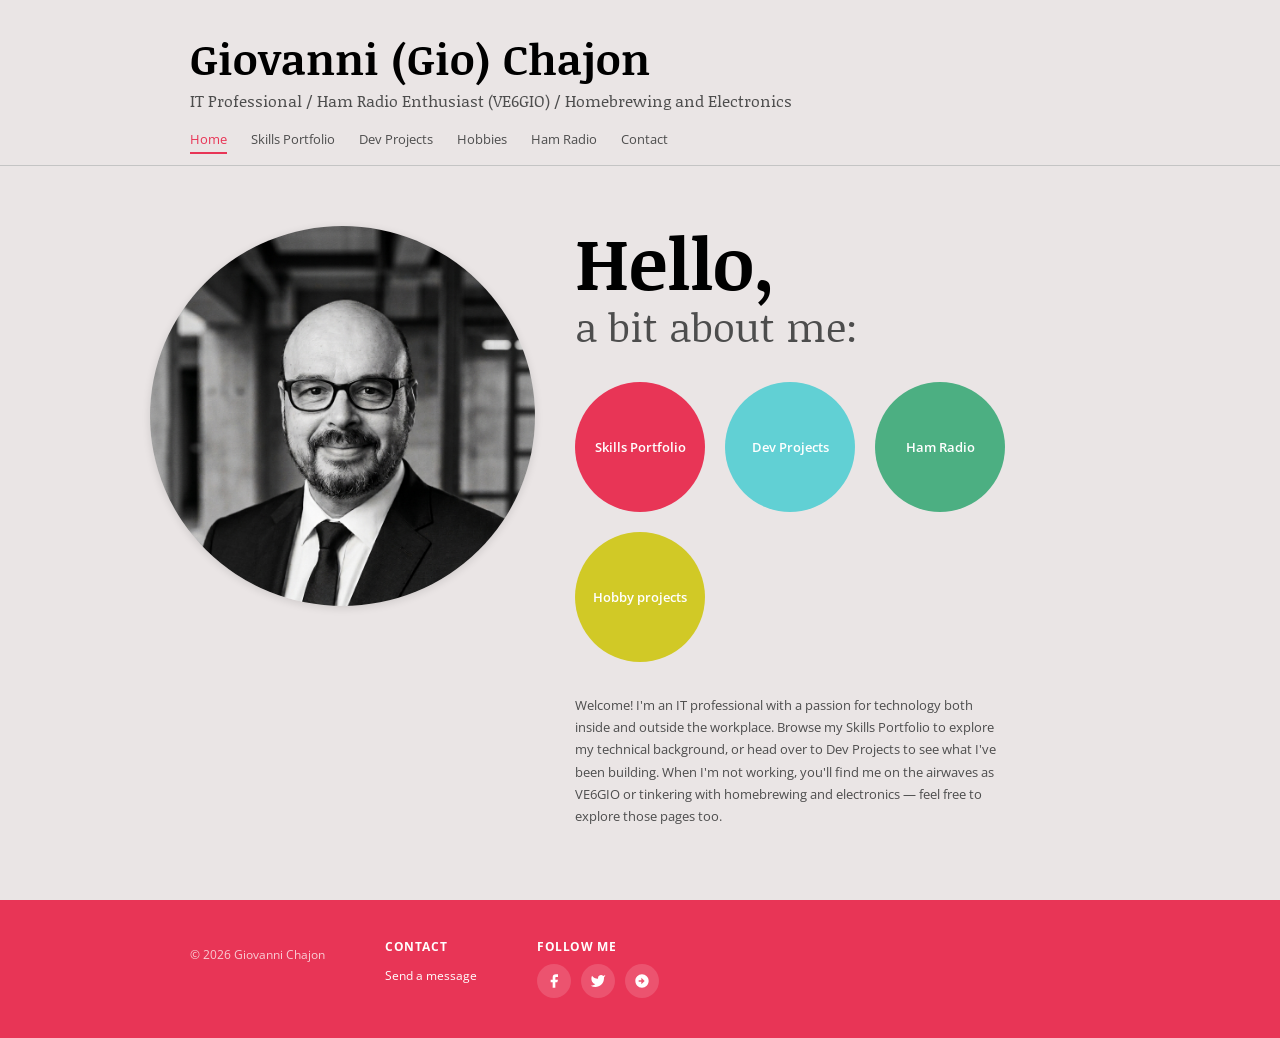
==== index.html @ 520179c6 "Fix the header for all pages" ====
<!DOCTYPE html>
<html lang="en">
<head>
  <meta charset="utf-8">
  <meta name="viewport" content="width=device-width, initial-scale=1">
  <meta http-equiv="X-UA-Compatible" content="IE=edge">
  <title>Giovanni (Gio) Chajon — Home</title>

  <!-- =====================================================
       FONTS — Noticia Text (headings) + Open Sans (body)
       To swap fonts: change the Google Fonts URL below and
       update --font-heading / --font-body in style.css
  ===================================================== -->
  <link
    rel="preconnect"
    href="https://fonts.googleapis.com"
  >
  <link
    rel="preconnect"
    href="https://fonts.gstatic.com"
    crossorigin
  >
  <link
    href="https://fonts.googleapis.com/css2?family=Noticia+Text:ital,wght@0,400;0,700;1,400;1,700&family=Open+Sans:ital,wght@0,400;0,700;1,400;1,700&display=swap"
    rel="stylesheet"
  >

  <!-- =====================================================
       SITE STYLESHEET — colours, fonts, layout
       Everything visual lives in assets/style.css
  ===================================================== -->
  <link rel="stylesheet" href="assets/style.css">

  <!-- TODO: Add your favicon here -->
  <!-- <link rel="icon" href="assets/favicon.ico"> -->

  <!-- Open Graph / Social sharing meta tags -->
  <meta property="og:title"     content="Giovanni Chajon">
  <meta property="og:site_name" content="Giovanni Chajon">
  <meta property="og:type"      content="website">
  <meta name="twitter:card"     content="summary_large_image">
  <meta name="twitter:title"    content="Giovanni Chajon">
</head>

<body>
  <div class="site-wrapper">

    <!-- =====================================================
         HEADER — name, subtitle, navigation
         To add a nav link: copy one <li> inside <ul> below
    ===================================================== -->
    <site-header>
      <div class="header-inner">

        <h1 class="site-title">
          <a href="index.html">Giovanni (Gio) Chajon</a>
        </h1>

        <p class="site-subtitle">
          IT Professional /
          Ham Radio Enthusiast (VE6GIO) /
          Homebrewing and Electronics
        </p>

        <!-- NAV — add/remove <li> items here -->
        <nav class="site-nav" aria-label="Main navigation">
          <ul>
            <li><a href="index.html"    class="active">Home</a></li>
            <li><a href="resume.html"              >Skills Portfolio</a></li>
            <li><a href="projects.html"            >Dev Projects</a></li>
            <li><a href="hobbies.htm"              >Hobbies</a></li>
            <li><a href="hamradio.htm"             >Ham Radio</a></li>
            <li><a href="contact.html"             >Contact</a></li>
          </ul>
        </nav>

      </div>
    </site-header><!-- /site-header -->


    <!-- =====================================================
         MAIN CONTENT
    ===================================================== -->
    <main>
      <div class="page-content">

        <!-- HOME GRID: photo on the left, intro on the right -->
        <div class="home-grid">

          <!-- -------------------------------------------
               PROFILE PHOTO
               Replace src with your own image path.
               Shape is controlled by .home-photo in
               style.css section 7 (currently circular).
          ------------------------------------------- -->
          <img
            class="home-photo"
            src="assets/giopro.png"
            alt="Giovanni (Gio) Chajon"
            width="385"
            height="380"
            style="object-fit: cover; object-position: center 20%;"
          >

          <!-- -------------------------------------------
               INTRO COLUMN
          ------------------------------------------- -->
          <div class="home-intro">

            <h2>Hello,</h2>
            <h3>a bit about me:</h3>

            <!-- CTA CIRCLE BUTTONS
                 To add a button: copy one <a> block below,
                 set href and label, then pick a colour class:
                   btn-red   — coral / primary
                   btn-teal  — teal
                   btn-green — sage green
                   btn-gold  — gold / yellow
            -->
            <div class="home-buttons">

              <!-- Button 1: Skills Portfolio -->
              <a
                href="resume.html"
                class="btn-circle btn-red"
                aria-label="Skills Portfolio"
              >
                Skills Portfolio
              </a>

              <!-- Button 2: Dev Projects -->
              <a
                href="projects.html"
                class="btn-circle btn-teal"
                aria-label="Dev Projects"
              >
                Dev Projects
              </a>

              <!-- Button 3: Ham Radio (new — green)
                   Update href and label for your content.
              -->
              <a
                href="hamradio.htm"
                class="btn-circle btn-green"
                aria-label="Ham Radio"
              >
                Ham Radio
              </a>

              <!-- Button 4: Hobby projects -->
              <a
                href="hobbies.htm"
                class="btn-circle btn-gold"
                aria-label="Hobby projects"
              >
                Hobby projects
              </a>

              <!-- ADD MORE BUTTONS HERE
                   Copy the block above and change:
                     href       — destination URL
                     class      — pick a colour (see list above)
                     aria-label — screen-reader label
                     inner text — visible button label
              -->

            </div><!-- /home-buttons -->

            <!-- DESCRIPTION PARAGRAPH
                 Update this text to change the home blurb.
            -->
            <p class="home-description">
              Welcome! I'm an IT professional with a passion for technology
              both inside and outside the workplace. Browse my Skills Portfolio
              to explore my technical background, or head over to Dev Projects
              to see what I've been building. When I'm not working, you'll find
              me on the airwaves as VE6GIO or tinkering with homebrewing and
              electronics — feel free to explore those pages too.
            </p>

          </div><!-- /home-intro -->

        </div><!-- /home-grid -->

      </div><!-- /page-content -->
    </main>


    <!-- =====================================================
         FOOTER
         To add a column: copy one <div class="footer-col">
         block and update the heading + content inside it.
    ===================================================== -->
    <site-footer>
      <div class="footer-inner">

        <!-- Column 1: Copyright -->
        <div class="footer-col">
          <p class="footer-copy">&copy; 2026 Giovanni Chajon</p>
        </div>
        <!-- Column 3: Contact link -->
        <div class="footer-col">
          <h4>Contact</h4>
          <a href="contact.html">Send a message</a>
        </div>

        <!-- Column 4: Social icons
             To add an icon: copy one <a> block below,
             update href + aria-label, swap the SVG <path>.
        -->
        <div class="footer-col">
          <h4>Follow me</h4>
          <div class="footer-social">

            <!-- Facebook -->
            <a
              href="https://www.facebook.com/gchajon"
              target="_blank"
              aria-label="Facebook"
            >
              <svg viewBox="0 0 24 24" aria-hidden="true">
                <path d="M18 2h-3a5 5 0 0 0-5 5v3H7v4h3v8h4
                         v-8h3l1-4h-4V7a1 1 0 0 1 1-1h3z"/>
              </svg>
            </a>

            <!-- Twitter / X -->
            <a
              href="https://twitter.com/gchajon"
              target="_blank"
              aria-label="Twitter"
            >
              <svg viewBox="0 0 24 24" aria-hidden="true">
                <path d="M23 3a10.9 10.9 0 0 1-3.14 1.53
                         4.48 4.48 0 0 0-7.86 3v1
                         A10.66 10.66 0 0 1 3 4s-4 9 5 13
                         a11.64 11.64 0 0 1-7 2
                         c9 5 20 0 20-11.5
                         a4.5 4.5 0 0 0-.08-.83
                         A7.72 7.72 0 0 0 23 3z"/>
              </svg>
            </a>

            <!-- Google+ / replace href with LinkedIn if preferred -->
            <a
              href="https://plus.google.com/+GiovanniChajon"
              target="_blank"
              aria-label="Google+"
            >
              <svg viewBox="0 0 24 24" aria-hidden="true">
                <path d="M12 2C6.48 2 2 6.48 2 12
                         s4.48 10 10 10 10-4.48 10-10
                         S17.52 2 12 2zm-1 15v-4H7
                         v-2h4V7l5 5-5 5z"/>
              </svg>
            </a>

            <!-- ADD MORE SOCIAL ICONS HERE -->

          </div><!-- /footer-social -->
        </div><!-- /footer-col -->

      </div><!-- /footer-inner -->
    </site-footer><!-- /site-footer -->

  </div><!-- /site-wrapper -->
</body>
</html>
---- assets/style.css ----
/* ============================================================
   chajon.ca — Shared Stylesheet
   ============================================================
   Edit this file to restyle the entire site at once.

   TABLE OF CONTENTS
   1. Design Tokens  (colours, fonts, spacing — change these first)
   2. Reset & Base
   3. Layout
   4. Header & Nav
   5. Footer
   6. Buttons
   7. Page: Home
   8. Page: Resume
   9. Page: Projects
   10. Page: Contact
   11. Responsive
   ============================================================ */


/* ============================================================
   1. DESIGN TOKENS
   ============================================================ */

:root {
  /* Colours — sourced from the original Wix palette */
  --clr-bg:           #eae5e5;   /* page background (warm off-white) */
  --clr-surface:      #ffffff;   /* card / panel background */
  --clr-accent-red:   #e83556;   /* primary buttons, footer bar */
  --clr-accent-red-dk:#9b2439;   /* button hover */
  --clr-accent-teal:  #61d0d4;   /* secondary buttons, icons */
  --clr-accent-teal-dk: #41898d; /* secondary hover */
  --clr-accent-gold:  #d1c926;   /* tertiary button */
  --clr-accent-gold-dk: #8b8619; /* tertiary hover */
  --clr-accent-green:    #4caf82; /* quaternary button — sage green */
  --clr-accent-green-dk: #357a5a; /* quaternary hover */
  --clr-text:         #4d4d4d;   /* body copy */
  --clr-text-dark:    #000000;   /* headings */
  --clr-text-light:   #ffffff;   /* text on dark surfaces */
  --clr-border:       #c4c4c4;

  /* Typography */
  --font-heading:     'Noticia Text', Georgia, serif;
  --font-body:        'Open Sans', Arial, sans-serif;

  /* Spacing */
  --max-width:        980px;
  --header-pad:       35px 40px 15px;
  --section-pad:      60px 40px;
  --footer-pad:       40px;

  /* Misc */
  --radius-btn:       50%;       /* round buttons — change to e.g. 6px for pill */
  --btn-size:         130px;
  --shadow-card:      0 2px 8px rgba(0,0,0,.12);
  --transition:       0.2s ease;
}


/* ============================================================
   2. RESET & BASE
   ============================================================ */

*, *::before, *::after { box-sizing: border-box; }

html, body {
  margin: 0;
  padding: 0;
  min-height: 100%;
}

body {
  background-color: var(--clr-bg);
  font-family: var(--font-body);
  font-size: 14px;
  line-height: 1.6;
  color: var(--clr-text);
  -webkit-font-smoothing: antialiased;
}

h1, h2, h3, h4, h5, h6 {
  font-family: var(--font-heading);
  color: var(--clr-text-dark);
  margin: 0 0 0.5em;
  line-height: 1.2;
}

p { margin: 0 0 1em; }
a { color: inherit; text-decoration: none; cursor: pointer; }
a:hover { text-decoration: underline; }
img { display: block; max-width: 100%; }
ul { list-style: none; margin: 0; padding: 0; }


/* ============================================================
   3. LAYOUT
   ============================================================ */

.site-wrapper {
  display: flex;
  flex-direction: column;
  min-height: 100vh;
}

.container {
  max-width: var(--max-width);
  margin: 0 auto;
  width: 100%;
  padding: 0 20px;
}

main {
  flex: 1;
  padding: var(--section-pad);
}

.page-content {
  max-width: var(--max-width);
  margin: 0 auto;
}


/* ============================================================
   4. HEADER & NAV
   ============================================================ */

site-header {
  display: block;
  background-color: var(--clr-bg);
  border-bottom: 1px solid var(--clr-border);
}

.header-inner {
  max-width: var(--max-width);
  margin: 0 auto;
  padding: var(--header-pad);
}

.site-title {
  font-family: var(--font-heading);
  font-size: 43px;
  font-weight: bold;
  color: var(--clr-text-dark);
  margin: 0;
  line-height: 1.1;
}

.site-title a:hover { text-decoration: none; opacity: 0.85; }

.site-subtitle {
  font-family: var(--font-heading);
  font-size: 16px;
  font-weight: normal;
  color: var(--clr-text);
  margin: 6px 0 0;
}

nav.site-nav {
  margin-top: 14px;
}

nav.site-nav ul {
  display: flex;
  gap: 24px;
  flex-wrap: wrap;
}

nav.site-nav a {
  font-family: var(--font-body);
  font-size: 13px;
  color: var(--clr-text);
  padding: 4px 0;
  border-bottom: 2px solid transparent;
  transition: border-color var(--transition), color var(--transition);
}

nav.site-nav a:hover,
nav.site-nav a.active {
  color: var(--clr-accent-red);
  border-bottom-color: var(--clr-accent-red);
  text-decoration: none;
}


/* ============================================================
   5. FOOTER
   ============================================================ */

site-footer {
  display: block;
  background-color: var(--clr-accent-red);
  color: var(--clr-text-light);
}

.footer-inner {
  max-width: var(--max-width);
  margin: 0 auto;
  padding: var(--footer-pad) 40px;
  display: flex;
  align-items: flex-start;
  gap: 60px;
  flex-wrap: wrap;
}

.footer-col h4 {
  font-family: var(--font-body);
  font-size: 12px;
  font-weight: bold;
  color: var(--clr-text-light);
  text-transform: uppercase;
  letter-spacing: 0.05em;
  margin: 0 0 10px;
}

.footer-col p,
.footer-col a {
  font-size: 12px;
  color: var(--clr-text-light);
  line-height: 1.8;
}

.footer-col a:hover { text-decoration: underline; }

.footer-social {
  display: flex;
  gap: 10px;
  margin-top: 6px;
}

.footer-social a {
  display: flex;
  align-items: center;
  justify-content: center;
  width: 34px;
  height: 34px;
  border-radius: 50%;
  background: rgba(255,255,255,.15);
  transition: background var(--transition);
}

.footer-social a:hover {
  background: rgba(255,255,255,.35);
  text-decoration: none;
}

.footer-social svg {
  width: 16px;
  height: 16px;
  fill: var(--clr-text-light);
}

.footer-copy {
  font-size: 11px;
  opacity: 0.75;
  margin-top: 4px;
}


/* ============================================================
   6. BUTTONS
   ============================================================ */

.btn-circle {
  display: inline-flex;
  align-items: center;
  justify-content: center;
  width: var(--btn-size);
  height: var(--btn-size);
  border-radius: var(--radius-btn);
  font-family: var(--font-body);
  font-size: 13px;
  font-weight: 600;
  color: var(--clr-text-light);
  text-align: center;
  cursor: pointer;
  border: none;
  transition: background-color var(--transition), transform var(--transition);
  text-decoration: none;
  line-height: 1.3;
  padding: 12px;
}

.btn-circle:hover {
  transform: scale(1.05);
  text-decoration: none;
}

.btn-red   { background-color: var(--clr-accent-red); }
.btn-red:hover { background-color: var(--clr-accent-red-dk); }

.btn-teal  { background-color: var(--clr-accent-teal); }
.btn-teal:hover { background-color: var(--clr-accent-teal-dk); }

.btn-gold  { background-color: var(--clr-accent-gold); }
.btn-gold:hover { background-color: var(--clr-accent-gold-dk); }

.btn-green { background-color: var(--clr-accent-green); }
.btn-green:hover { background-color: var(--clr-accent-green-dk); }

/* Standard rectangular button (contact form, etc.) */
.btn {
  display: inline-block;
  padding: 10px 28px;
  background-color: var(--clr-accent-red);
  color: var(--clr-text-light);
  font-family: var(--font-body);
  font-size: 14px;
  font-weight: 600;
  border: none;
  border-radius: 4px;
  cursor: pointer;
  transition: background-color var(--transition);
}

.btn:hover { background-color: var(--clr-accent-red-dk); text-decoration: none; }


/* ============================================================
   7. PAGE: HOME  (index.html)
   ============================================================ */

.home-grid {
  display: grid;
  grid-template-columns: 385px 1fr;
  gap: 40px;
  align-items: start;
}

.home-photo {
  width: 385px;
  height: 380px;
  object-fit: cover;
  border-radius: 50%;
  box-shadow: var(--shadow-card);
  /* Change border-radius to 0 for a square photo */
}

.home-intro h2 {
  font-size: 72px;
  font-weight: bold;
  margin-bottom: 4px;
  line-height: 1;
}

.home-intro h3 {
  font-size: 40px;
  font-weight: normal;
  color: var(--clr-text);
  margin-bottom: 32px;
}

.home-buttons {
  display: flex;
  gap: 20px;
  flex-wrap: wrap;
  margin-bottom: 32px;
}

.home-description {
  font-size: 13px;
  color: var(--clr-text);
  max-width: 430px;
  line-height: 1.7;
}


/* ============================================================
   8. PAGE: RESUME  (resume.html)
   ============================================================ */

.resume-header {
  margin-bottom: 40px;
}

.resume-header h1 {
  font-size: 36px;
  margin-bottom: 12px;
}

.resume-header .linkedin-link {
  display: inline-flex;
  align-items: center;
  gap: 6px;
  color: var(--clr-accent-teal-dk);
  font-weight: 600;
  font-size: 14px;
}

.resume-header .linkedin-link:hover { text-decoration: underline; }

.resume-intro {
  font-size: 14px;
  max-width: 700px;
  margin-bottom: 40px;
  line-height: 1.8;
}

.resume-sections {
  display: grid;
  grid-template-columns: 1fr 1fr;
  gap: 32px;
}

.resume-card {
  background: var(--clr-surface);
  border-radius: 8px;
  padding: 28px 32px;
  box-shadow: var(--shadow-card);
}

.resume-card h3 {
  font-size: 20px;
  margin-bottom: 12px;
  color: var(--clr-accent-red-dk);
}

.resume-card p, .resume-card li {
  font-size: 13px;
  line-height: 1.7;
  color: var(--clr-text);
}

.resume-card ul {
  list-style: disc;
  padding-left: 18px;
  margin-top: 8px;
}

.resume-card ul li { margin-bottom: 6px; }

.resume-card a {
  color: var(--clr-accent-teal-dk);
}

.resume-card a:hover { text-decoration: underline; }

.resume-education {
  margin-top: 32px;
}

.resume-education h2 {
  font-size: 24px;
  margin-bottom: 20px;
}

.edu-item {
  background: var(--clr-surface);
  border-radius: 8px;
  padding: 24px 32px;
  box-shadow: var(--shadow-card);
  margin-bottom: 16px;
}

.edu-item h4 {
  font-size: 16px;
  margin-bottom: 4px;
}

.edu-item .edu-years {
  font-size: 12px;
  color: var(--clr-accent-teal-dk);
  font-weight: 600;
  margin-bottom: 8px;
}

.edu-item p {
  font-size: 13px;
  color: var(--clr-text);
}

.edu-item a { color: var(--clr-accent-teal-dk); }
.edu-item a:hover { text-decoration: underline; }


/* ============================================================
   9. PAGE: PROJECTS  (projects.html)
   ============================================================ */

.projects-header h1 {
  font-size: 36px;
  margin-bottom: 32px;
  letter-spacing: 0.04em;
}

.projects-grid {
  display: grid;
  grid-template-columns: repeat(auto-fill, minmax(280px, 1fr));
  gap: 24px;
}

.project-card {
  background: var(--clr-surface);
  border-radius: 8px;
  padding: 28px 28px 24px;
  box-shadow: var(--shadow-card);
  display: flex;
  flex-direction: column;
}

.project-card h3 {
  font-size: 17px;
  margin-bottom: 10px;
  color: var(--clr-accent-red-dk);
}

.project-card p {
  font-size: 13px;
  line-height: 1.7;
  color: var(--clr-text);
  flex: 1;
}

.project-card .tech-tag {
  display: inline-block;
  margin-top: 14px;
  font-size: 11px;
  font-weight: 600;
  color: var(--clr-accent-teal-dk);
  background: rgba(97,208,212,.12);
  padding: 3px 8px;
  border-radius: 3px;
}

.projects-cta {
  margin-top: 48px;
  text-align: center;
  font-size: 16px;
}

.projects-cta a {
  color: var(--clr-accent-red);
  font-weight: 600;
  font-size: 16px;
}

.projects-cta a:hover { text-decoration: underline; }


/* ============================================================
   10. PAGE: CONTACT  (contact.html)
   ============================================================ */

.contact-grid {
  display: grid;
  grid-template-columns: 1fr 1fr;
  gap: 60px;
  align-items: start;
}

.contact-info h1 {
  font-size: 36px;
  margin-bottom: 24px;
}

.contact-detail {
  margin-bottom: 20px;
}

.contact-detail h4 {
  font-size: 13px;
  font-weight: 700;
  text-transform: uppercase;
  letter-spacing: 0.05em;
  color: var(--clr-text-dark);
  margin-bottom: 4px;
}

.contact-detail a, .contact-detail p {
  font-size: 15px;
  color: var(--clr-text);
}

.contact-detail a:hover { text-decoration: underline; }

/* Contact form */
.contact-form h2 {
  font-size: 22px;
  margin-bottom: 20px;
}

.form-group {
  margin-bottom: 16px;
}

.form-group label {
  display: block;
  font-size: 12px;
  font-weight: 600;
  text-transform: uppercase;
  letter-spacing: 0.05em;
  color: var(--clr-text);
  margin-bottom: 6px;
}

.form-group input,
.form-group textarea {
  width: 100%;
  padding: 10px 14px;
  font-family: var(--font-body);
  font-size: 14px;
  border: 1px solid var(--clr-border);
  border-radius: 4px;
  background: var(--clr-surface);
  color: var(--clr-text-dark);
  transition: border-color var(--transition);
}

.form-group input:focus,
.form-group textarea:focus {
  outline: none;
  border-color: var(--clr-accent-teal);
}

.form-group textarea {
  min-height: 120px;
  resize: vertical;
}

.form-success {
  display: none;
  padding: 12px 16px;
  background: #d4edda;
  color: #155724;
  border-radius: 4px;
  font-size: 14px;
  margin-top: 12px;
}


/* ============================================================
   11. RESPONSIVE
   ============================================================ */

@media (max-width: 768px) {

  main { padding: 40px 20px; }

  .site-title { font-size: 28px; }

  /* Home */
  .home-grid {
    grid-template-columns: 1fr;
  }

  .home-photo {
    width: 200px;
    height: 200px;
    margin: 0 auto;
  }

  .home-intro h2 { font-size: 48px; }
  .home-intro h3 { font-size: 26px; }

  /* Resume */
  .resume-sections { grid-template-columns: 1fr; }

  /* Projects */
  .projects-grid { grid-template-columns: 1fr; }

  /* Contact */
  .contact-grid { grid-template-columns: 1fr; }

  /* Footer */
  .footer-inner { flex-direction: column; gap: 30px; }
}

@media (max-width: 480px) {
  .home-buttons { flex-direction: column; align-items: flex-start; }
  .btn-circle { width: 110px; height: 110px; font-size: 12px; }
  nav.site-nav ul { gap: 14px; }
}
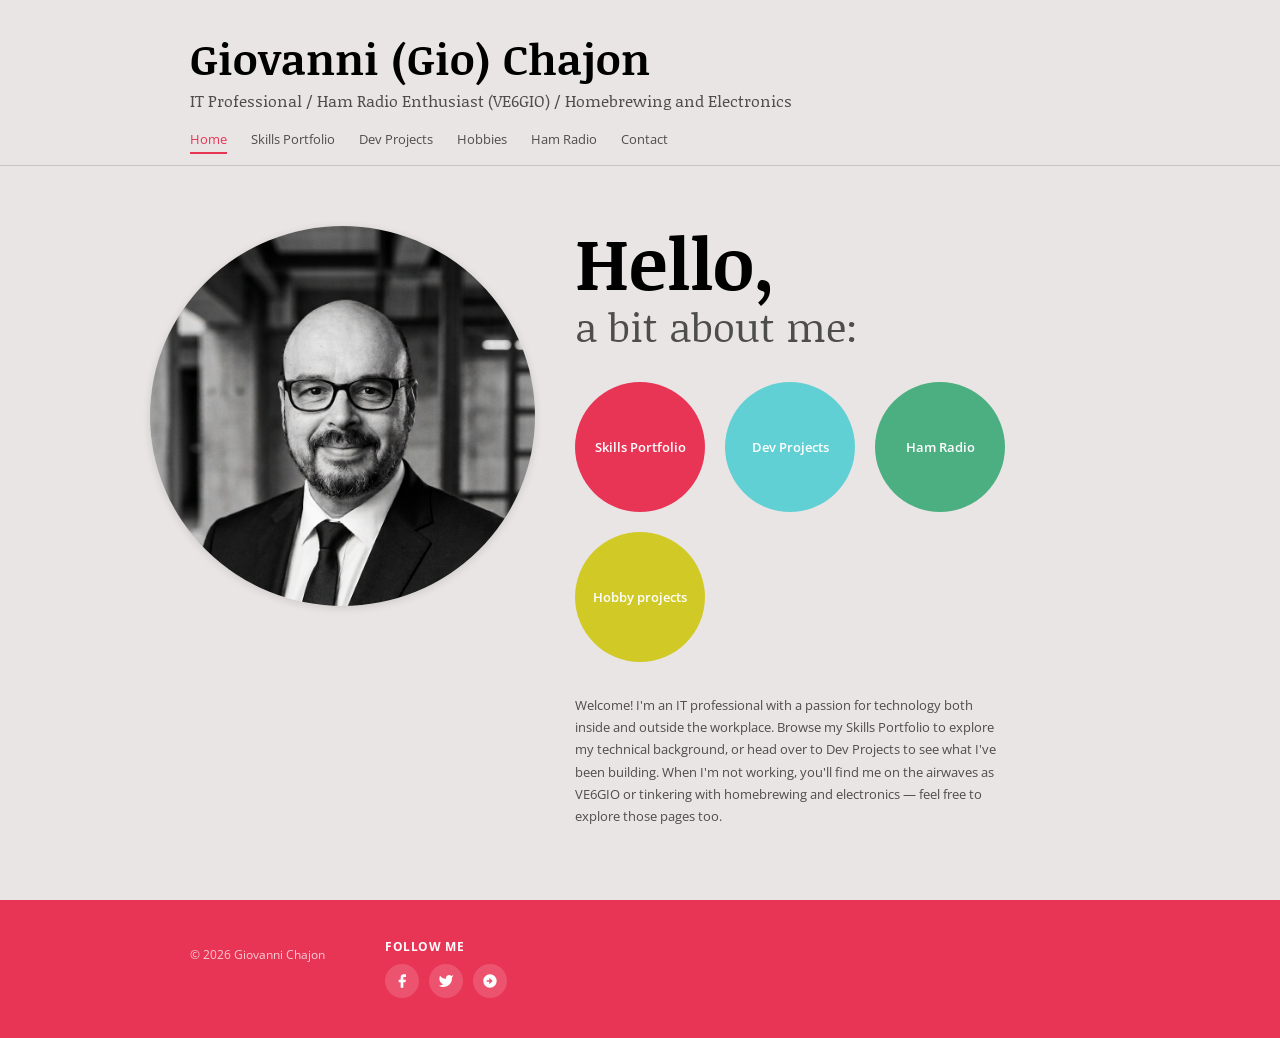
==== commit e0080050: "Removed the contact word from the footer and added the let's talk button" ====
--- a/index.html
+++ b/index.html
@@ -200,11 +200,6 @@
         <div class="footer-col">
           <p class="footer-copy">&copy; 2026 Giovanni Chajon</p>
         </div>
-        <!-- Column 3: Contact link -->
-        <div class="footer-col">
-          <h4>Contact</h4>
-          <a href="contact.html">Send a message</a>
-        </div>
 
         <!-- Column 4: Social icons
              To add an icon: copy one <a> block below,
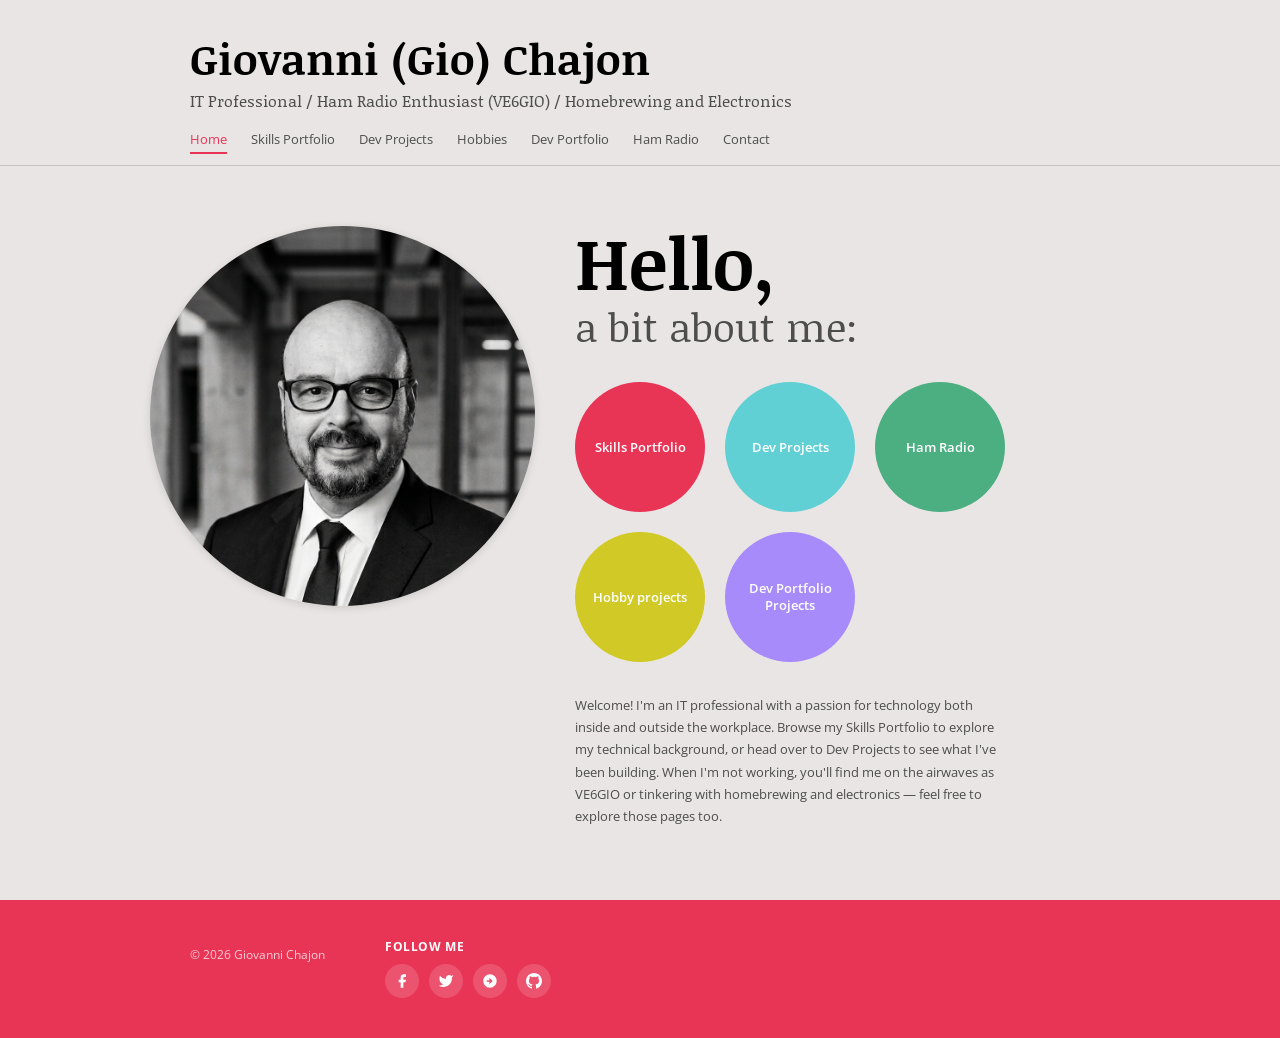
==== commit 90b62488: "Added the portfolio page and the github link to all pages" ====
--- a/index.html
+++ b/index.html
@@ -1,6 +1,21 @@
 <!DOCTYPE html>
 <html lang="en">
 <head>
+<!-- Google Tag Manager -->
+<script>(function(w,d,s,l,i){w[l]=w[l]||[];w[l].push({"gtm.start":
+new Date().getTime(),event:"gtm.js"});var f=d.getElementsByTagName(s)[0],
+j=d.createElement(s),dl=l!="dataLayer"?"&l="+l:"";j.async=true;j.src=
+"https://www.googletagmanager.com/gtm.js?id="+i+dl;f.parentNode.insertBefore(j,f);
+})(window,document,"script","dataLayer","GTM-MCBPCHHG");</script>
+<!-- End Google Tag Manager -->
+<!-- Google tag (gtag.js) -->
+<script async src="https://www.googletagmanager.com/gtag/js?id=G-2YFJSJ0DXL"></script>
+<script>
+  window.dataLayer = window.dataLayer || [];
+  function gtag(){dataLayer.push(arguments);}
+  gtag("js", new Date());
+  gtag("config", "G-2YFJSJ0DXL");
+</script>
   <meta charset="utf-8">
   <meta name="viewport" content="width=device-width, initial-scale=1">
   <meta http-equiv="X-UA-Compatible" content="IE=edge">
@@ -43,6 +58,10 @@
 </head>
 
 <body>
+<!-- Google Tag Manager (noscript) -->
+<noscript><iframe src="https://www.googletagmanager.com/ns.html?id=GTM-MCBPCHHG"
+height="0" width="0" style="display:none;visibility:hidden"></iframe></noscript>
+<!-- End Google Tag Manager (noscript) -->
   <div class="site-wrapper">
 
     <!-- =====================================================
@@ -69,6 +88,7 @@
             <li><a href="resume.html"              >Skills Portfolio</a></li>
             <li><a href="projects.html"            >Dev Projects</a></li>
             <li><a href="hobbies.htm"              >Hobbies</a></li>
+            <li><a href="portfolio.htm"            >Dev Portfolio</a></li>
             <li><a href="hamradio.htm"             >Ham Radio</a></li>
             <li><a href="contact.html"             >Contact</a></li>
           </ul>
@@ -156,6 +176,15 @@
                 aria-label="Hobby projects"
               >
                 Hobby projects
+              </a>
+
+              <!-- Button 5: Dev Portfolio Projects -->
+              <a
+                href="portfolio.htm"
+                class="btn-circle btn-purple"
+                aria-label="Dev Portfolio Projects"
+              >
+                Dev Portfolio Projects
               </a>
 
               <!-- ADD MORE BUTTONS HERE
@@ -252,6 +281,17 @@
               </svg>
             </a>
 
+            <!-- GitHub -->
+            <a
+              href="https://github.com/giochajon"
+              target="_blank"
+              aria-label="GitHub"
+            >
+              <svg viewBox="0 0 24 24" aria-hidden="true">
+                <path d="M12 0C5.374 0 0 5.373 0 12c0 5.302 3.438 9.8 8.207 11.387.599.111.793-.261.793-.577v-2.234c-3.338.726-4.033-1.416-4.033-1.416-.546-1.387-1.333-1.756-1.333-1.756-1.089-.745.083-.729.083-.729 1.205.084 1.839 1.237 1.839 1.237 1.07 1.834 2.807 1.304 3.492.997.107-.775.418-1.305.762-1.604-2.665-.305-5.467-1.334-5.467-5.931 0-1.311.469-2.381 1.236-3.221-.124-.303-.535-1.524.117-3.176 0 0 1.008-.322 3.301 1.23A11.509 11.509 0 0 1 12 5.803c1.02.005 2.047.138 3.006.404 2.291-1.552 3.297-1.23 3.297-1.23.653 1.653.242 2.874.118 3.176.77.84 1.235 1.911 1.235 3.221 0 4.609-2.807 5.624-5.479 5.921.43.372.823 1.102.823 2.222v3.293c0 .319.192.694.801.576C20.566 21.797 24 17.3 24 12c0-6.627-5.373-12-12-12z"/>
+              </svg>
+            </a>
+
             <!-- ADD MORE SOCIAL ICONS HERE -->
 
           </div><!-- /footer-social -->
--- a/assets/style.css
+++ b/assets/style.css
@@ -34,6 +34,8 @@
   --clr-accent-gold-dk: #8b8619; /* tertiary hover */
   --clr-accent-green:    #4caf82; /* quaternary button — sage green */
   --clr-accent-green-dk: #357a5a; /* quaternary hover */
+  --clr-accent-purple:    #a78bfa; /* quinary button — light purple */
+  --clr-accent-purple-dk: #7c3aed; /* quinary hover */
   --clr-text:         #4d4d4d;   /* body copy */
   --clr-text-dark:    #000000;   /* headings */
   --clr-text-light:   #ffffff;   /* text on dark surfaces */
@@ -297,6 +299,9 @@
 .btn-green { background-color: var(--clr-accent-green); }
 .btn-green:hover { background-color: var(--clr-accent-green-dk); }
 
+.btn-purple { background-color: var(--clr-accent-purple); }
+.btn-purple:hover { background-color: var(--clr-accent-purple-dk); }
+
 /* Standard rectangular button (contact form, etc.) */
 .btn {
   display: inline-block;
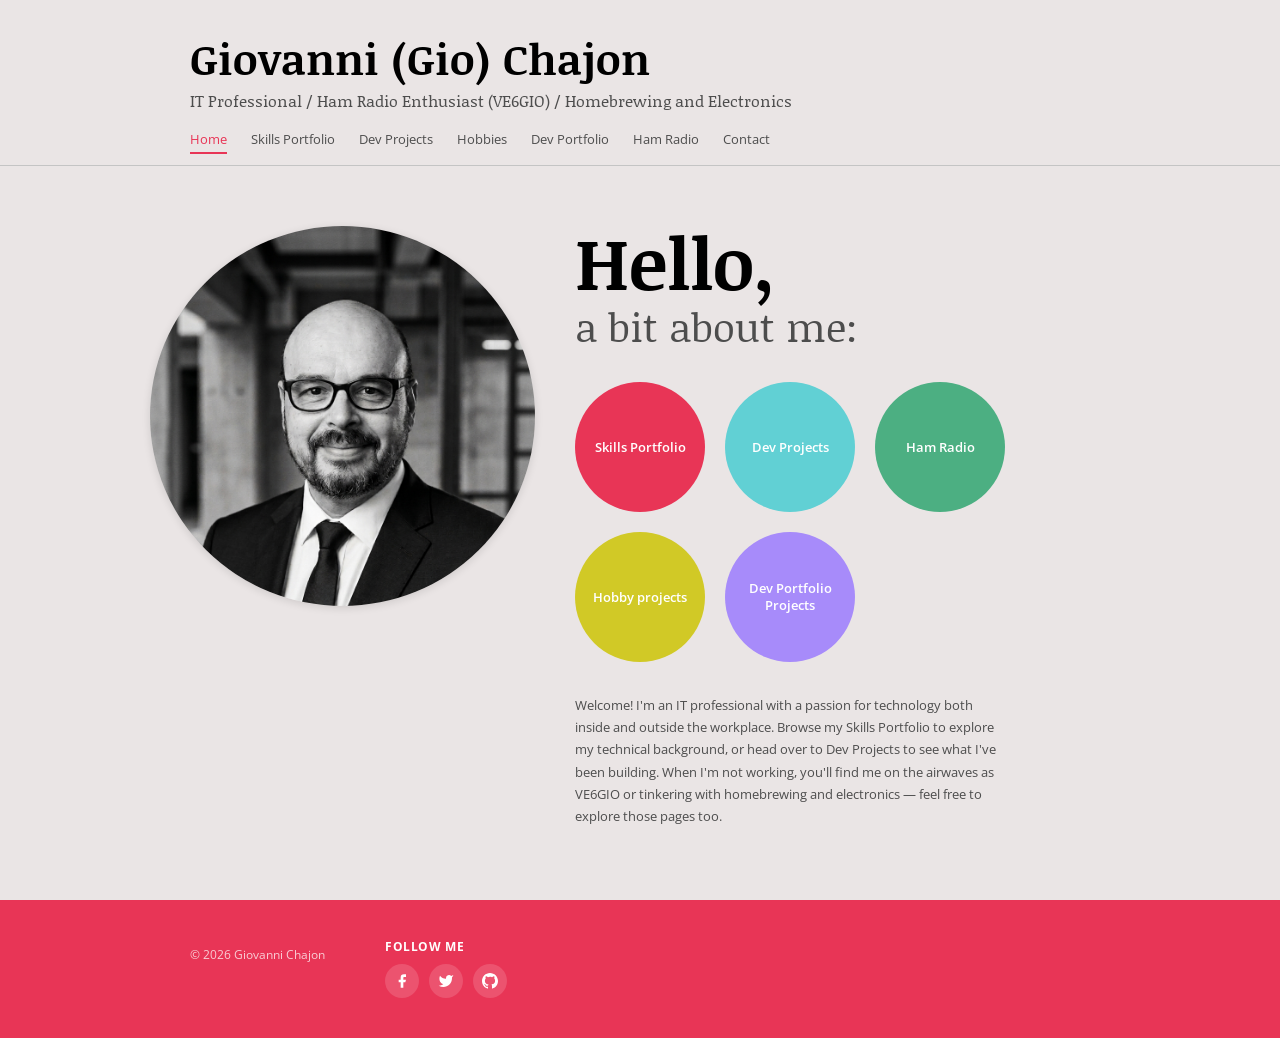
==== commit 1a0066ed: "Remove the psky google plus link" ====
--- a/index.html
+++ b/index.html
@@ -267,20 +267,6 @@
               </svg>
             </a>
 
-            <!-- Google+ / replace href with LinkedIn if preferred -->
-            <a
-              href="https://plus.google.com/+GiovanniChajon"
-              target="_blank"
-              aria-label="Google+"
-            >
-              <svg viewBox="0 0 24 24" aria-hidden="true">
-                <path d="M12 2C6.48 2 2 6.48 2 12
-                         s4.48 10 10 10 10-4.48 10-10
-                         S17.52 2 12 2zm-1 15v-4H7
-                         v-2h4V7l5 5-5 5z"/>
-              </svg>
-            </a>
-
             <!-- GitHub -->
             <a
               href="https://github.com/giochajon"
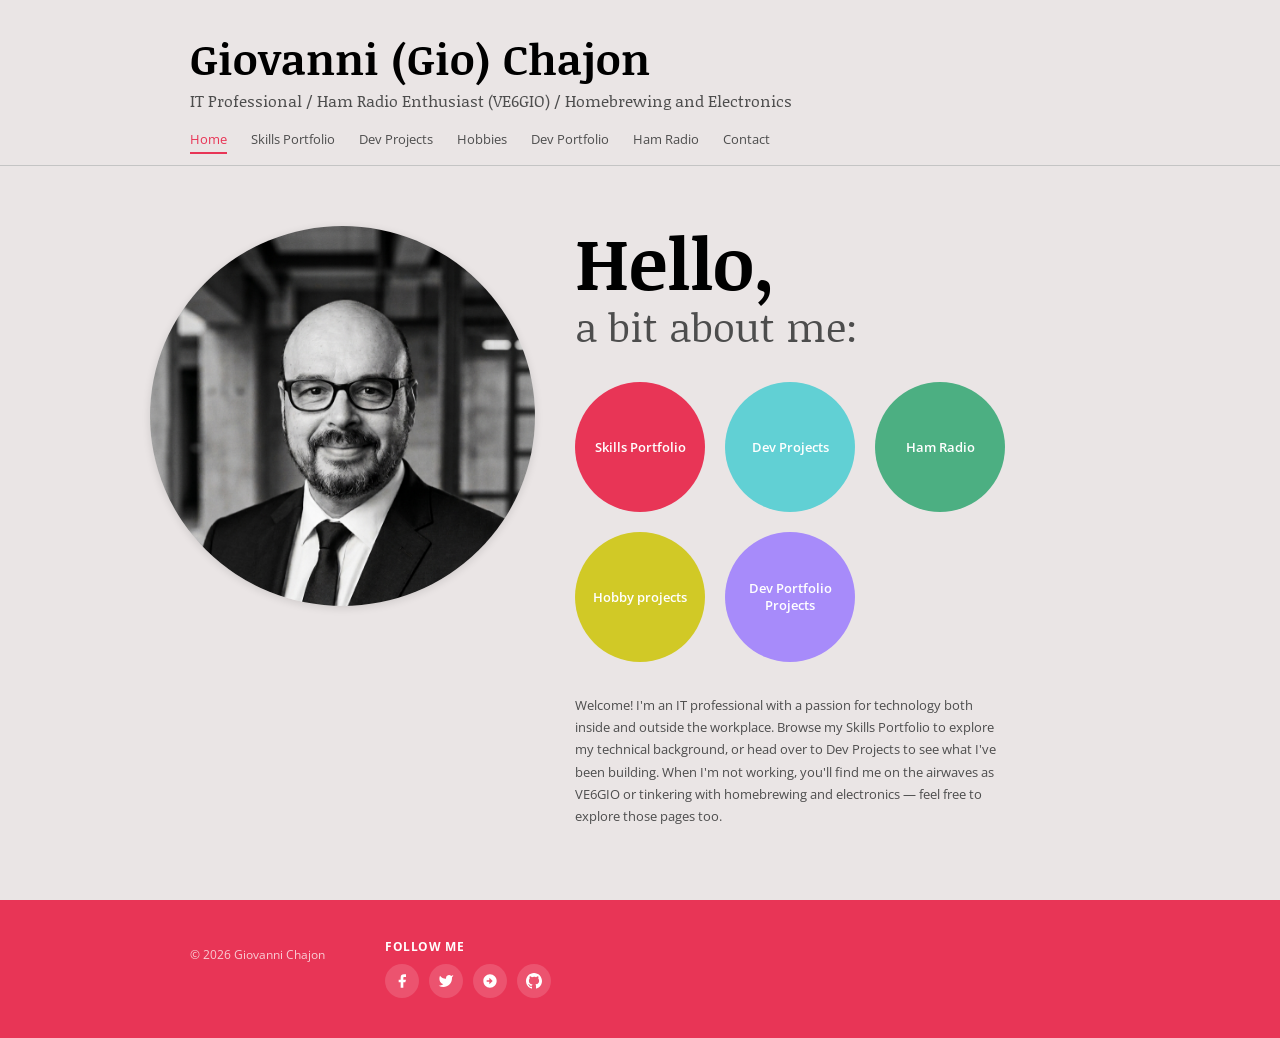
==== commit 3886937b: "Replace profile photo with gioprochica.png on home page Co-Authored-By: Claude Sonnet 4.6 <noreply@a" ====
--- a/index.html
+++ b/index.html
@@ -115,7 +115,7 @@
           ------------------------------------------- -->
           <img
             class="home-photo"
-            src="assets/giopro.png"
+            src="assets/gioprochica.png"
             alt="Giovanni (Gio) Chajon"
             width="385"
             height="380"
@@ -267,6 +267,20 @@
               </svg>
             </a>
 
+            <!-- Google+ / replace href with LinkedIn if preferred -->
+            <a
+              href="https://plus.google.com/+GiovanniChajon"
+              target="_blank"
+              aria-label="Google+"
+            >
+              <svg viewBox="0 0 24 24" aria-hidden="true">
+                <path d="M12 2C6.48 2 2 6.48 2 12
+                         s4.48 10 10 10 10-4.48 10-10
+                         S17.52 2 12 2zm-1 15v-4H7
+                         v-2h4V7l5 5-5 5z"/>
+              </svg>
+            </a>
+
             <!-- GitHub -->
             <a
               href="https://github.com/giochajon"
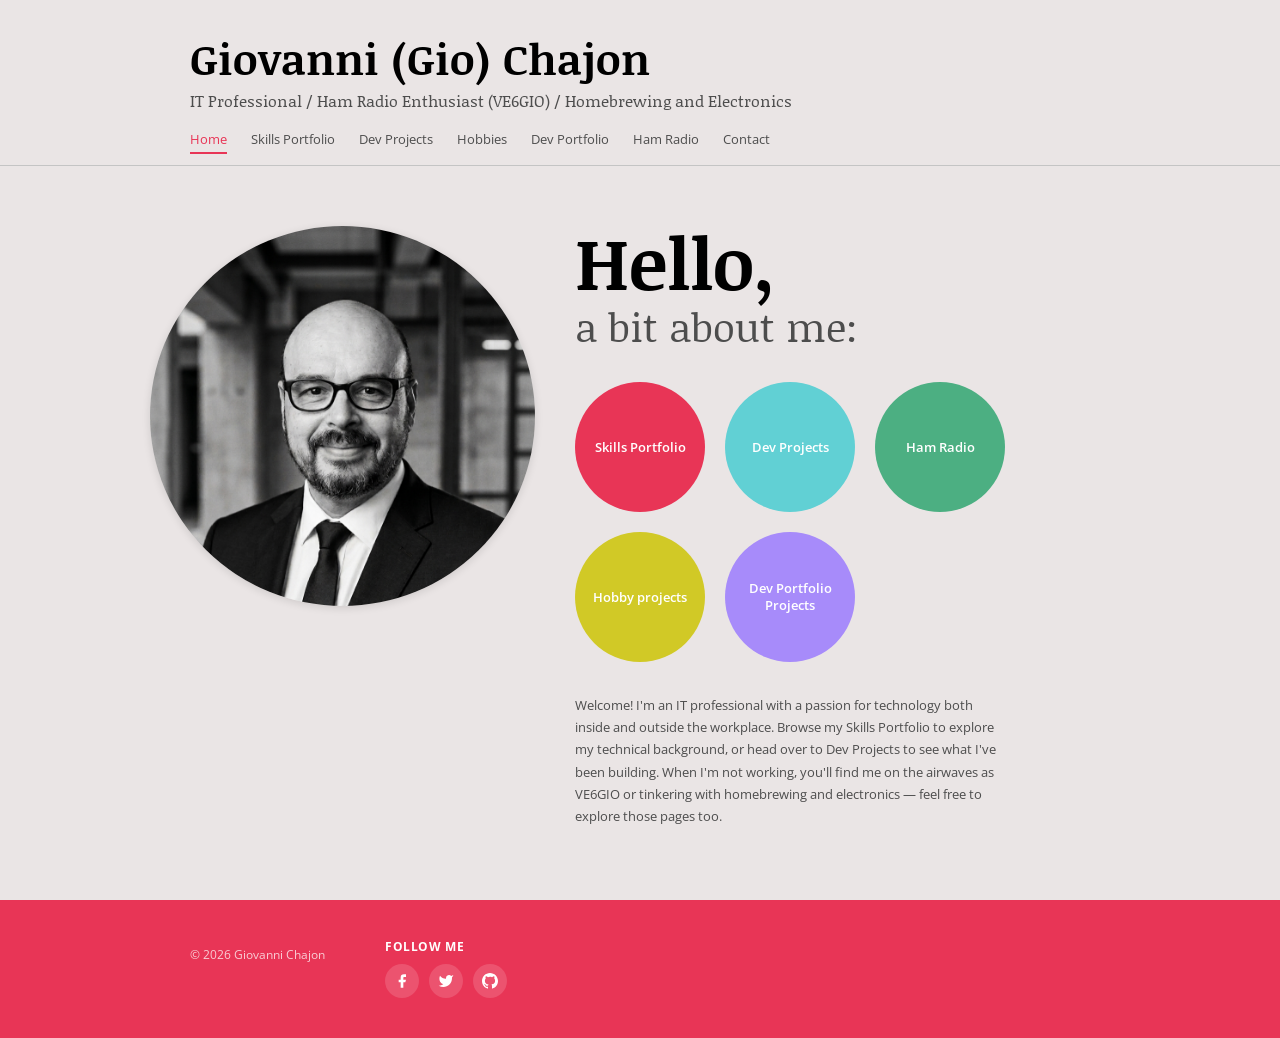
==== commit f0845491: "Merge pull request #6 from giochajon/smallerPicgio Replace profile photo with gioprochica.png on hom" ====
--- a/index.html
+++ b/index.html
@@ -267,20 +267,6 @@
               </svg>
             </a>
 
-            <!-- Google+ / replace href with LinkedIn if preferred -->
-            <a
-              href="https://plus.google.com/+GiovanniChajon"
-              target="_blank"
-              aria-label="Google+"
-            >
-              <svg viewBox="0 0 24 24" aria-hidden="true">
-                <path d="M12 2C6.48 2 2 6.48 2 12
-                         s4.48 10 10 10 10-4.48 10-10
-                         S17.52 2 12 2zm-1 15v-4H7
-                         v-2h4V7l5 5-5 5z"/>
-              </svg>
-            </a>
-
             <!-- GitHub -->
             <a
               href="https://github.com/giochajon"
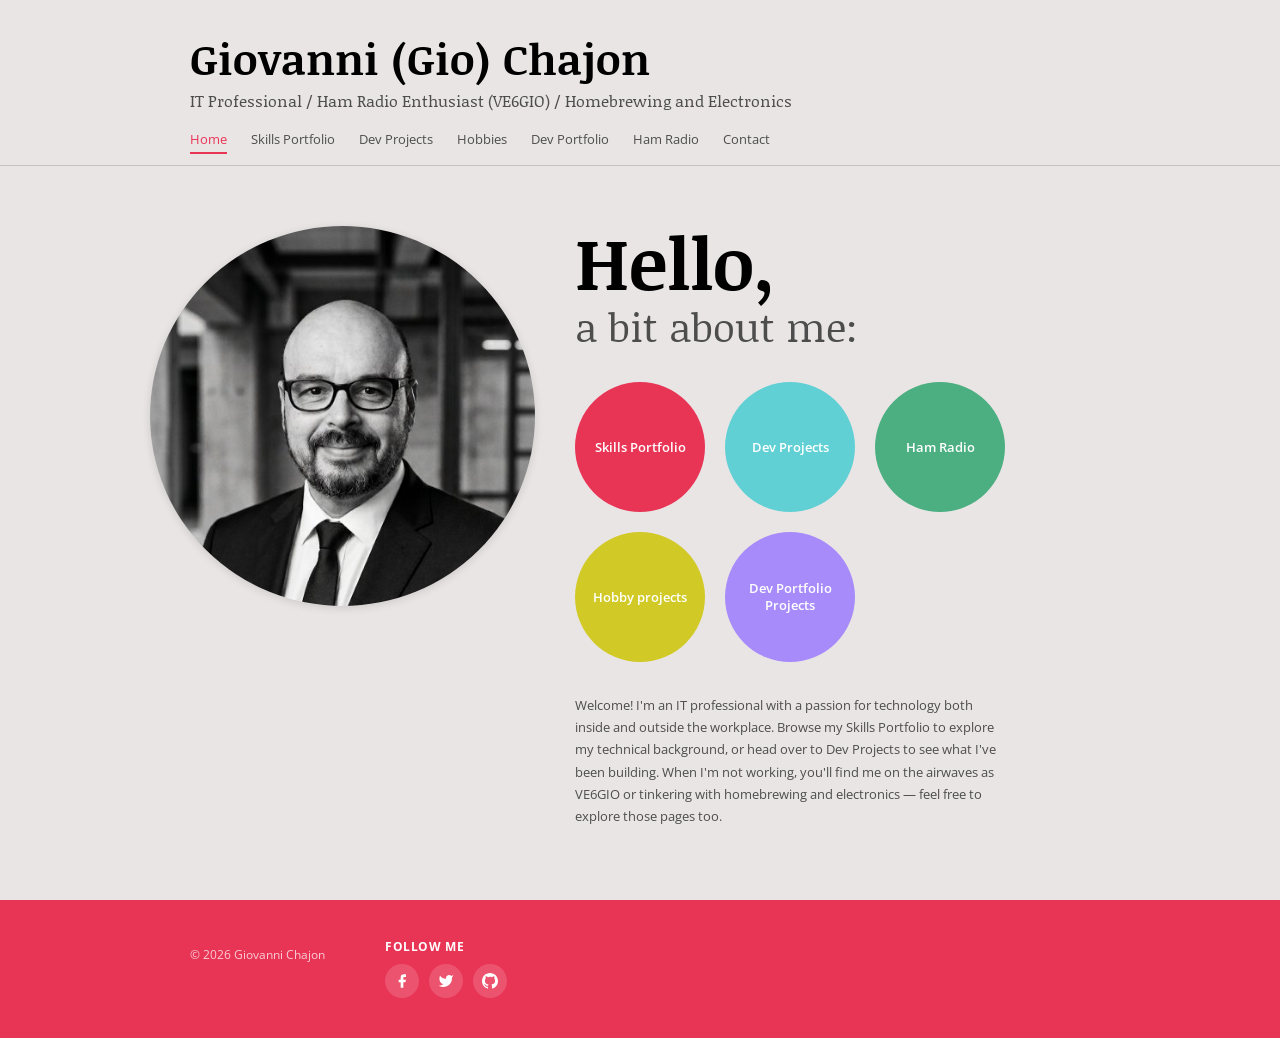
==== commit 4f680c68: "Optimise profile photo: PNG→JPEG, 91% size reduction Replaced assets/gioprochica.png (448×597 px, 38" ====
--- a/index.html
+++ b/index.html
@@ -115,7 +115,7 @@
           ------------------------------------------- -->
           <img
             class="home-photo"
-            src="assets/gioprochica.png"
+            src="assets/gioprochica.jpg"
             alt="Giovanni (Gio) Chajon"
             width="385"
             height="380"
